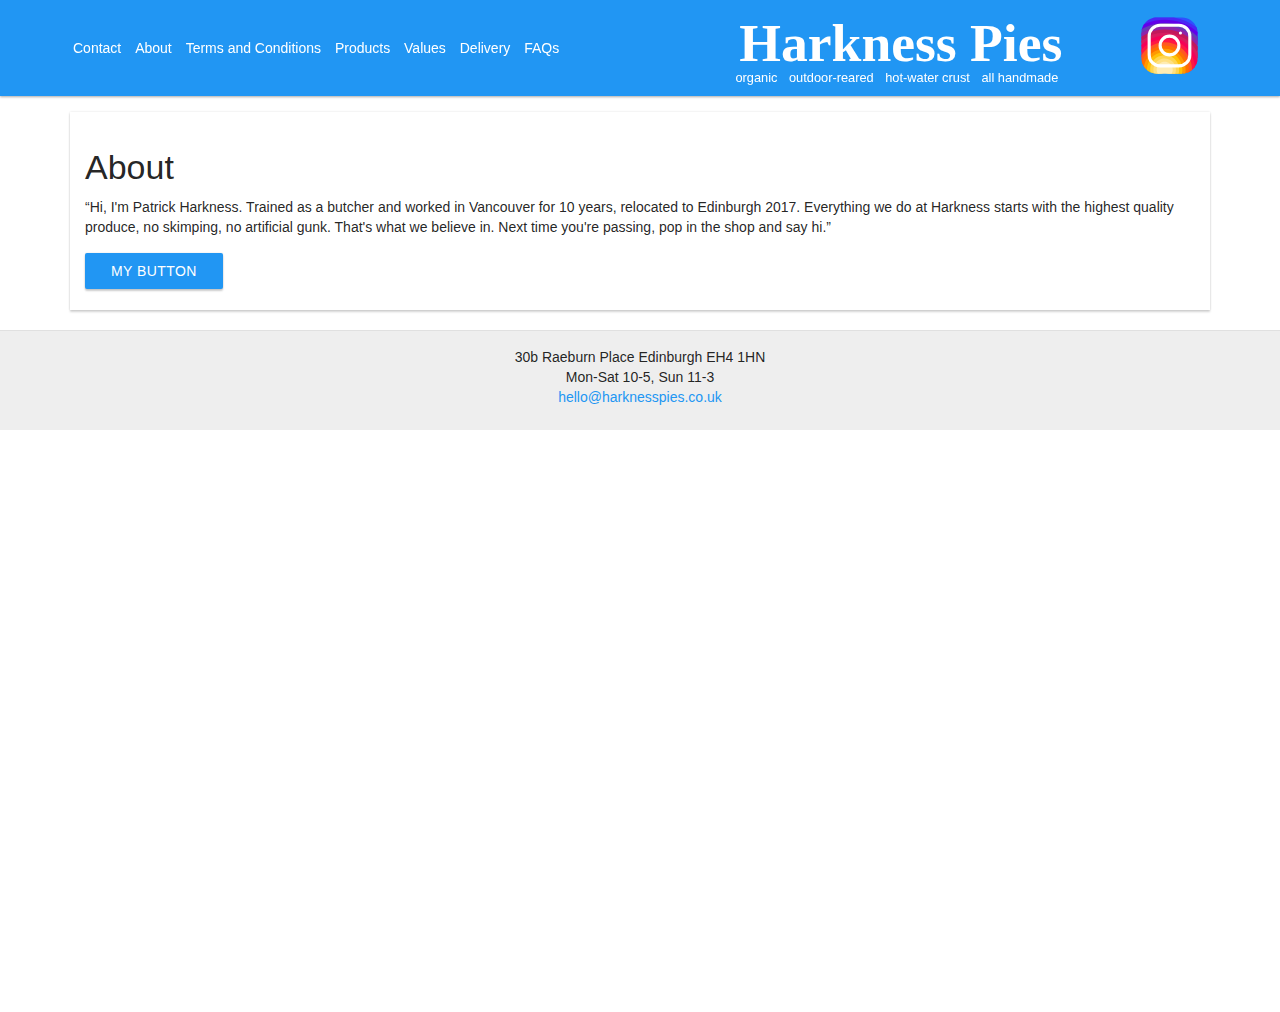
==== about.htm @ 99fbf477 "finished new Header design from web.pdf, added a gitiognore file as was tracking DS_Store and adjust" ====
<!DOCTYPE html>
<html>
  <head>
    <meta charset="utf-8" />
    <meta http-equiv="X-UA-Compatible" content="IE=edge" />
    <meta name="viewport" content="width=device-width, initial-scale=1" />
    <!-- load MUI -->
    <link href="css/mui.min.css" rel="stylesheet" type="text/css" />
    <script src="js/mui.min.js"></script>
    <!-- load custom styles -->
    <link href="./css/styles.css" rel="stylesheet" type="text/css" />
  </head>
  <body>
    <header class="mui-appbar mui--z1 header">
      <div class="mui-container">
        <table>
          <tr class="mui--appbar-height">
            <td class="mui--text-left">
              <ul class="mui-list--inline mui--text-body2 desktop-nav-hidden">
                <li><a href="contact.htm">Contact</a></li>
                <li><a href="about.htm">About</a></li>
                <li><a href="terms.htm">Terms and Conditions</a></li>
                <li><a href="products.htm">Products</a></li>
                <li><a href="values.htm">Values</a></li>
                <li><a href="delivery.htm">Delivery</a></li>
                <li><a href="faqs.htm">FAQs</a></li>
              </ul>
              <div class="dropdown_menu mobile-nav-hidden">
                <img
                  src="./img/menu.svg"
                  alt="hamburger"
                  width="24"
                  height="24"
                  onclick="toggleMenu()"
                  id="menuIcon"
                />
                <div class="navToggle">
                  <a href="contact.htm">Contact</a>
                  <a href="about.htm">About</a>
                  <a href="terms.htm">Terms and Conditions</a>
                  <a href="products.htm">Products</a>
                  <a href="values.htm">Values</a>
                  <a href="delivery.htm">Delivery</a>
                  <a href="faqs.htm">FAQs</a>
                </div>
              </div>
            </td>
            <td class="mui--text center">
              <a href="index.htm">
                <h1>Harkness Pies</h1>
                <sup
                  ><span>organic</span> <span>outdoor-reared</span>
                  <span>hot-water crust</span> <span>all handmade</span></sup
                >
              </a>
            </td>
            <td class="mui--text-right">
              <img
                src="./img/icons8-instagram.svg"
                alt="meat"
                width="75px"
                height="auto"
              />
            </td>
          </tr>
        </table>
      </div>
    </header>
    <!--  content -->
    <div class="mui-container" style="margin-top: 7rem">
      <div class="mui-panel">
        <h1>About</h1>
        <p>
          “Hi, I'm Patrick Harkness. Trained as a butcher and worked in
          Vancouver for 10 years, relocated to Edinburgh 2017. Everything we do
          at Harkness starts with the highest quality produce, no skimping, no
          artificial gunk. That's what we believe in. Next time you're passing,
          pop in the shop and say hi.”
        </p>
        <button class="mui-btn mui-btn--primary mui-btn--raised">
          My Button
        </button>
      </div>
    </div>
    <footer>
      <div class="mui-container mui--text-center">
        30b Raeburn Place Edinburgh EH4 1HN<br />
        Mon-Sat 10-5, Sun 11-3<br />
        <a href="mailto:hello@harknesspies.co.uk">hello@harknesspies.co.uk</a>
      </div>
    </footer>
    <script type="text/javascript" src="js/functions.js"></script>
  </body>
</html>
---- css/styles.css ----
/**
 * Body CSS
 */
html,
body {
  height: 100%;
}

html,
body,
input,
textarea,
button {
  -webkit-font-smoothing: antialiased;
  -moz-osx-font-smoothing: grayscale;
  text-shadow: 1px 1px 1px rgba(0, 0, 0, 0.004);
}

/**
  * Header CSS
  */
header {
  position: fixed;
  top: 0;
  right: 0;
  left: 0;
  z-index: 2;
}

header ul.mui-list--inline {
  margin-bottom: 0;
}

header a {
  color: white;
}

header table {
  width: 100%;
}

/**
  * Content CSS
  */
#content-wrapper {
  min-height: 100%;

  /* sticky footer */
  box-sizing: border-box;
  margin-bottom: -100px;
  padding-bottom: 100px;
}

.mui--text a {
  text-decoration: none;
}

.mui--text.center {
  text-align: center;
}

.mui--text a h1 {
  font-family: "Times New Roman", Times, serif;
  font-weight: bold;
  font-size: 3.35rem;
}

.mui--text a sup {
  font-size: 0.8rem;
}

.mui--text a sup span {
  margin-right: 0.5rem;
}

.vid-placeholder {
  background-color: #eee;
  padding: 5rem 9rem;
  border-radius: 0.5rem;
}

/**
  * Footer CSS
  */
footer {
  box-sizing: border-box;
  height: 100px;
  background-color: #eee;
  border-top: 1px solid #e0e0e0;
  padding-top: 1rem;
}

.navToggle {
  transform: translateY(
    -300px
  ); /* the element is transposed 300px to the left of where it's supposed to be */
  transition: transform 0s ease-in-out, visibility 0s;
  visibility: hidden;
  position: absolute;
  top: 5rem;
  background-color: #2196f3;
  text-align: center;
  padding: 1rem;
  border-radius: 0.5rem;
  transition: all 0.3s ease;
}
.navToggle.active {
  transform: translateY(
    0px
  ); /* the element is returned to where it's supposed to be */
  transition: transform 0.5s ease-in-out, visibility 0s;
  visibility: visible;
}
/* Responsive menu navigation */
@media screen and (max-width: 1200px) {
  .desktop-nav-hidden {
    display: none !important;
  }
  .mobile-nav-hidden a {
    display: block !important;
  }
}
@media screen and (min-width: 1199px) {
  .mobile-nav-hidden {
    display: none !important;
  }
}
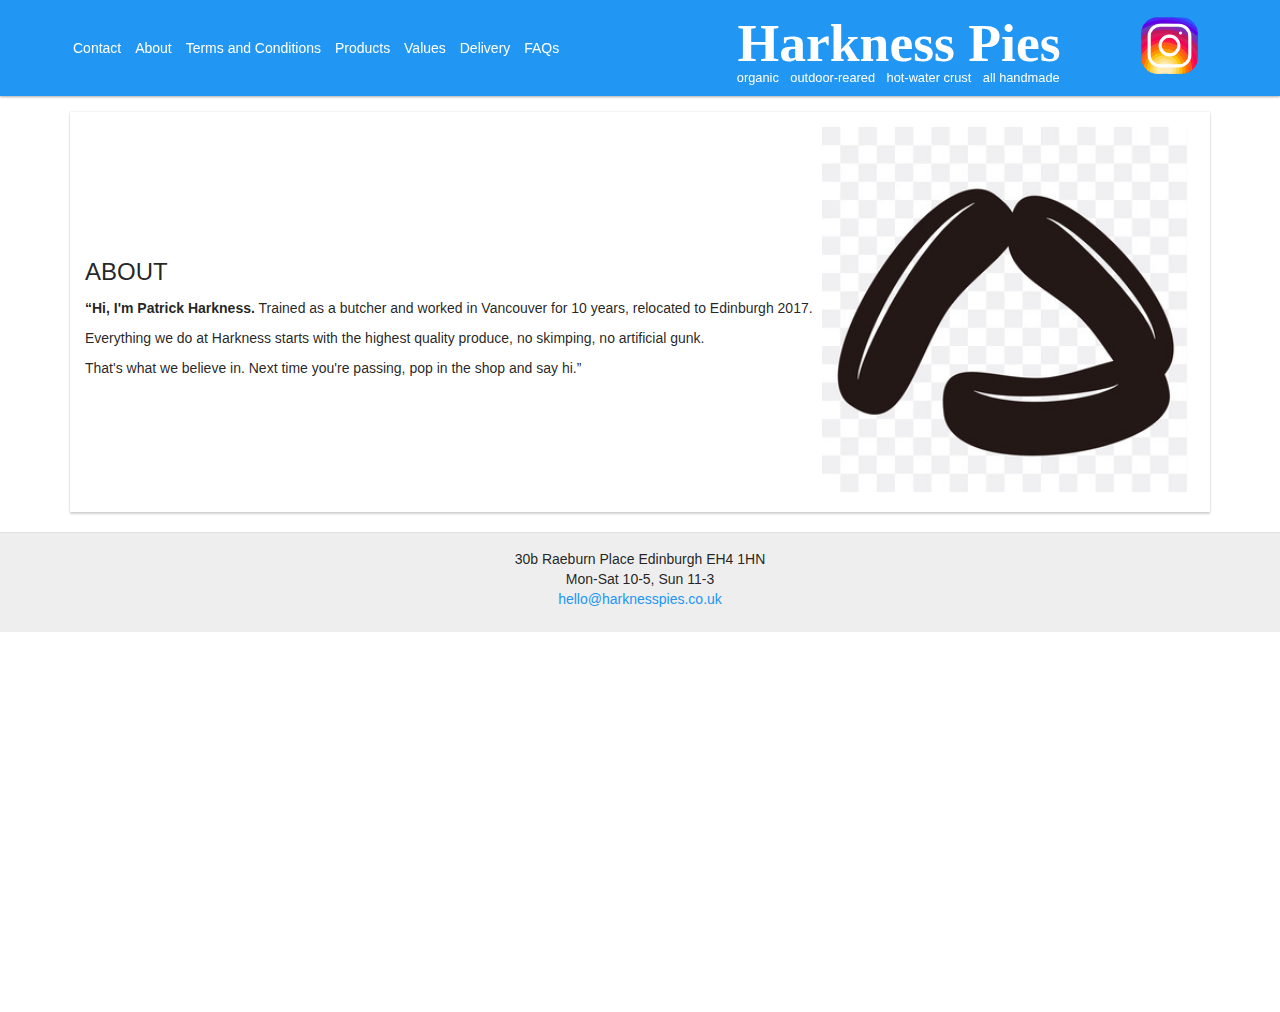
==== commit 2e548ff1: "updated flex layout, added copy and added placeholder imgs" ====
--- a/about.htm
+++ b/about.htm
@@ -69,17 +69,31 @@
     <!--  content -->
     <div class="mui-container" style="margin-top: 7rem">
       <div class="mui-panel">
-        <h1>About</h1>
-        <p>
-          “Hi, I'm Patrick Harkness. Trained as a butcher and worked in
-          Vancouver for 10 years, relocated to Edinburgh 2017. Everything we do
-          at Harkness starts with the highest quality produce, no skimping, no
-          artificial gunk. That's what we believe in. Next time you're passing,
-          pop in the shop and say hi.”
-        </p>
-        <button class="mui-btn mui-btn--primary mui-btn--raised">
-          My Button
-        </button>
+        <div class="flex-parent">
+          <div class="flex-text">
+            <h2>ABOUT</h2>
+            <div>
+              <p>
+                <strong>“Hi, I'm Patrick Harkness.</strong> Trained as a butcher
+                and worked in Vancouver for 10 years, relocated to Edinburgh
+                2017.
+              </p>
+              <p>
+                Everything we do at Harkness starts with the highest quality
+                produce, no skimping, no artificial gunk.
+              </p>
+              <p>
+                That's what we believe in. Next time you're passing, pop in the
+                shop and say hi.”
+              </p>
+            </div>
+          </div>
+          <div class="flex-img">
+            <div>
+              <img src="./img/sausages.jpeg" class="card-image" />
+            </div>
+          </div>
+        </div>
       </div>
     </div>
     <footer>
--- a/css/styles.css
+++ b/css/styles.css
@@ -67,6 +67,7 @@
 
 .mui--text a sup {
   font-size: 0.8rem;
+  padding-left: 0.5em;
 }
 
 .mui--text a sup span {
@@ -77,6 +78,34 @@
   background-color: #eee;
   padding: 5rem 9rem;
   border-radius: 0.5rem;
+}
+
+/** flex card styles **/
+.flex-parent {
+  align-items: center;
+  display: flex;
+  flex-direction: row;
+  justify-content: center;
+}
+
+.flex-parent .card-image {
+  width: 100%;
+  height: auto;
+}
+
+.flex-text {
+  width: 50%;
+  flex: 2;
+}
+
+.flex-img {
+  width: 50%;
+  flex: 1;
+  margin: 0 0.5rem;
+}
+
+.subHeader {
+  font-size: 1.5rem;
 }
 
 /**
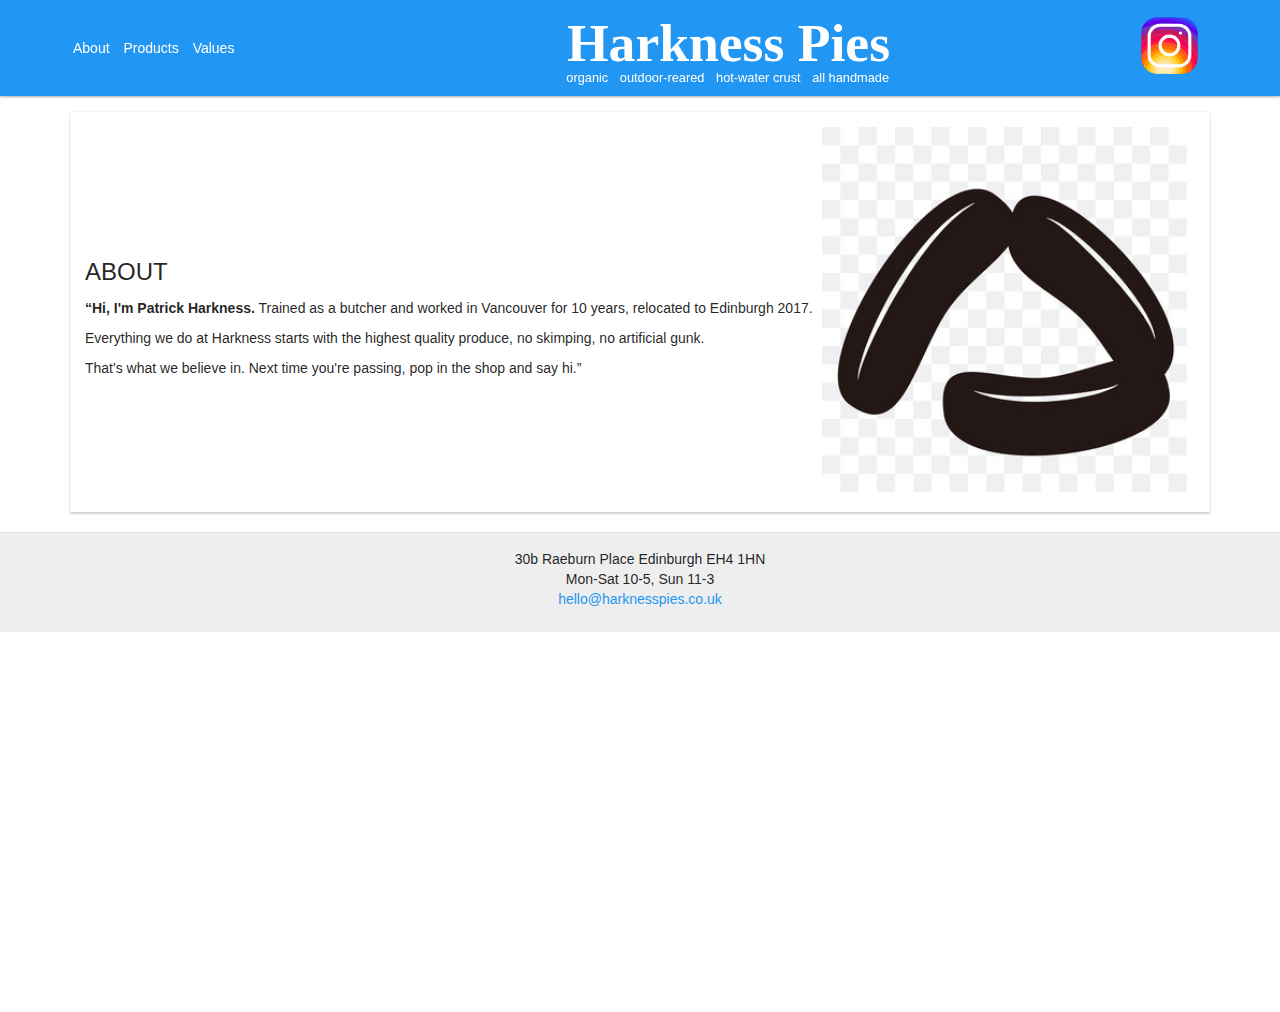
==== commit 3f42d714: "removed desktop unused holding pages from nav" ====
--- a/about.htm
+++ b/about.htm
@@ -17,13 +17,9 @@
           <tr class="mui--appbar-height">
             <td class="mui--text-left">
               <ul class="mui-list--inline mui--text-body2 desktop-nav-hidden">
-                <li><a href="contact.htm">Contact</a></li>
                 <li><a href="about.htm">About</a></li>
-                <li><a href="terms.htm">Terms and Conditions</a></li>
                 <li><a href="products.htm">Products</a></li>
                 <li><a href="values.htm">Values</a></li>
-                <li><a href="delivery.htm">Delivery</a></li>
-                <li><a href="faqs.htm">FAQs</a></li>
               </ul>
               <div class="dropdown_menu mobile-nav-hidden">
                 <img
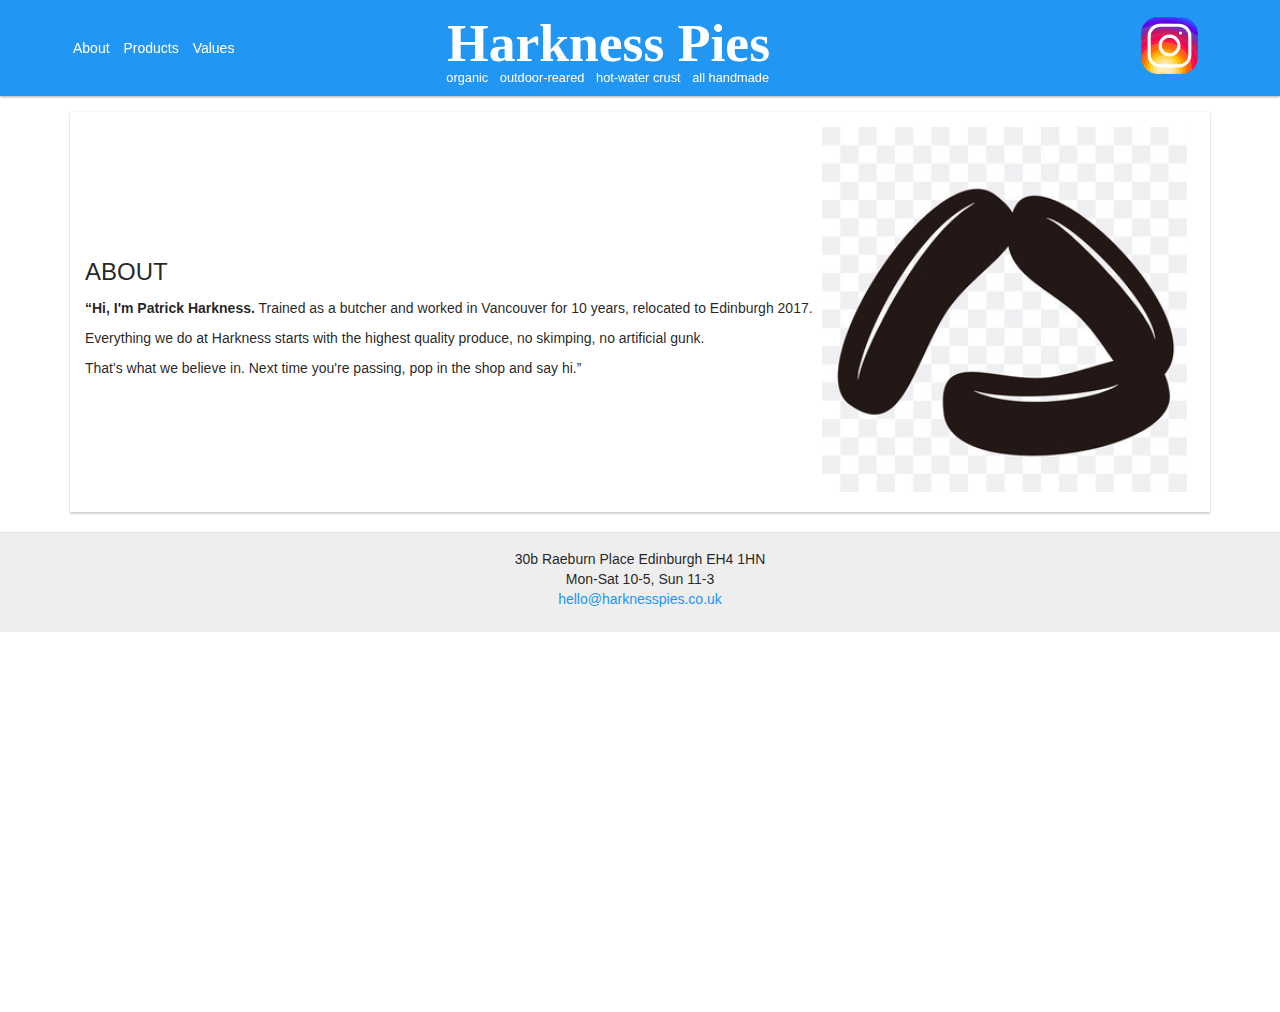
==== commit 21944efd: "added spacer to align header title" ====
--- a/about.htm
+++ b/about.htm
@@ -31,13 +31,9 @@
                   id="menuIcon"
                 />
                 <div class="navToggle">
-                  <a href="contact.htm">Contact</a>
                   <a href="about.htm">About</a>
-                  <a href="terms.htm">Terms and Conditions</a>
                   <a href="products.htm">Products</a>
                   <a href="values.htm">Values</a>
-                  <a href="delivery.htm">Delivery</a>
-                  <a href="faqs.htm">FAQs</a>
                 </div>
               </div>
             </td>
@@ -50,6 +46,7 @@
                 >
               </a>
             </td>
+            <td class="desktop-spacer"></td>
             <td class="mui--text-right">
               <img
                 src="./img/icons8-instagram.svg"
--- a/css/styles.css
+++ b/css/styles.css
@@ -37,6 +37,10 @@
 
 header table {
   width: 100%;
+}
+
+header .desktop-spacer {
+  width: auto;
 }
 
 /**
@@ -141,7 +145,7 @@
   visibility: visible;
 }
 /* Responsive menu navigation */
-@media screen and (max-width: 1200px) {
+@media screen and (max-width: 989px) {
   .desktop-nav-hidden {
     display: none !important;
   }
@@ -149,8 +153,12 @@
     display: block !important;
   }
 }
-@media screen and (min-width: 1199px) {
+/* desktop breakpoint */
+@media screen and (min-width: 990px) {
   .mobile-nav-hidden {
     display: none !important;
   }
+  .desktop-spacer {
+    min-width: 8rem;
+  }
 }
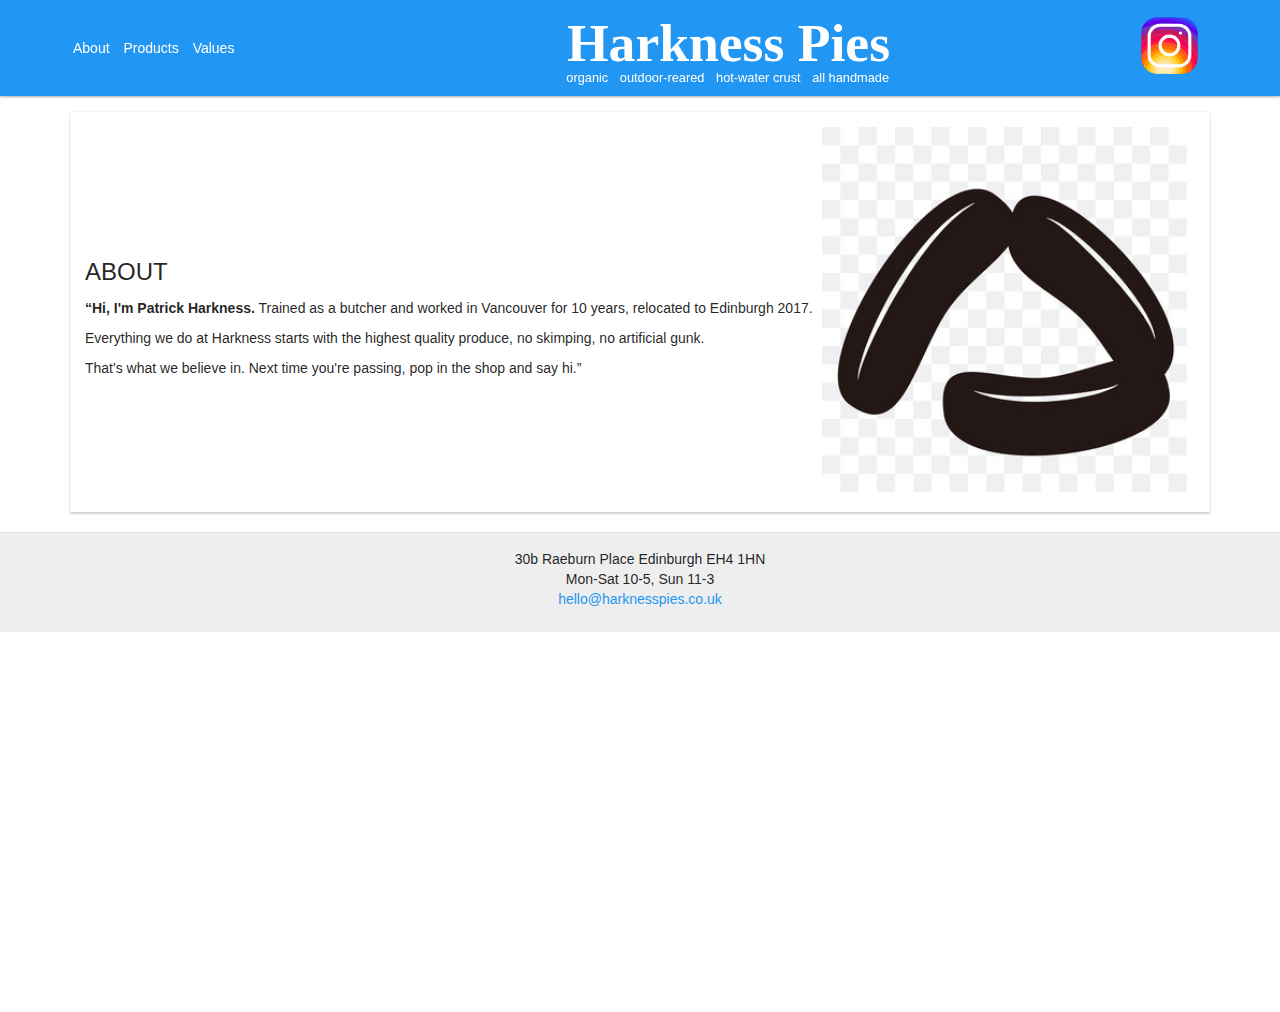
==== commit 8c3af895: "Merge pull request #3 from matherton/master" ====
--- a/about.htm
+++ b/about.htm
@@ -46,7 +46,6 @@
                 >
               </a>
             </td>
-            <td class="desktop-spacer"></td>
             <td class="mui--text-right">
               <img
                 src="./img/icons8-instagram.svg"
--- a/css/styles.css
+++ b/css/styles.css
@@ -37,10 +37,6 @@
 
 header table {
   width: 100%;
-}
-
-header .desktop-spacer {
-  width: auto;
 }
 
 /**
@@ -145,7 +141,7 @@
   visibility: visible;
 }
 /* Responsive menu navigation */
-@media screen and (max-width: 989px) {
+@media screen and (max-width: 990px) {
   .desktop-nav-hidden {
     display: none !important;
   }
@@ -153,12 +149,8 @@
     display: block !important;
   }
 }
-/* desktop breakpoint */
-@media screen and (min-width: 990px) {
+@media screen and (min-width: 989px) {
   .mobile-nav-hidden {
     display: none !important;
   }
-  .desktop-spacer {
-    min-width: 8rem;
-  }
 }
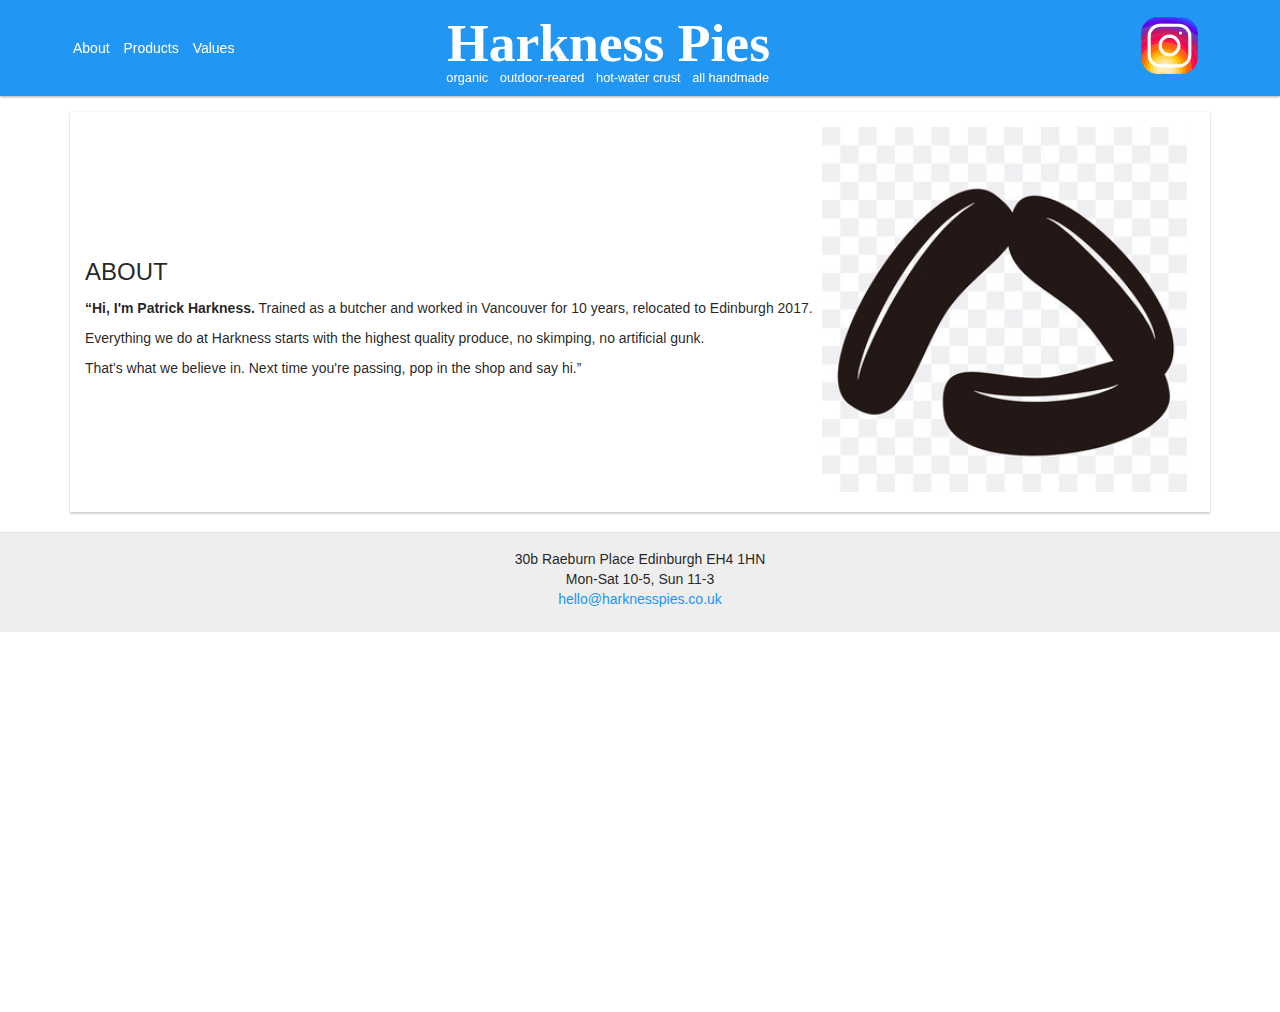
==== commit 14dbba84: "Merge pull request #4 from matherton/master" ====
--- a/about.htm
+++ b/about.htm
@@ -46,6 +46,7 @@
                 >
               </a>
             </td>
+            <td class="desktop-spacer"></td>
             <td class="mui--text-right">
               <img
                 src="./img/icons8-instagram.svg"
--- a/css/styles.css
+++ b/css/styles.css
@@ -37,6 +37,10 @@
 
 header table {
   width: 100%;
+}
+
+header .desktop-spacer {
+  width: auto;
 }
 
 /**
@@ -141,7 +145,7 @@
   visibility: visible;
 }
 /* Responsive menu navigation */
-@media screen and (max-width: 990px) {
+@media screen and (max-width: 989px) {
   .desktop-nav-hidden {
     display: none !important;
   }
@@ -149,8 +153,12 @@
     display: block !important;
   }
 }
-@media screen and (min-width: 989px) {
+/* desktop breakpoint */
+@media screen and (min-width: 990px) {
   .mobile-nav-hidden {
     display: none !important;
   }
+  .desktop-spacer {
+    min-width: 8rem;
+  }
 }
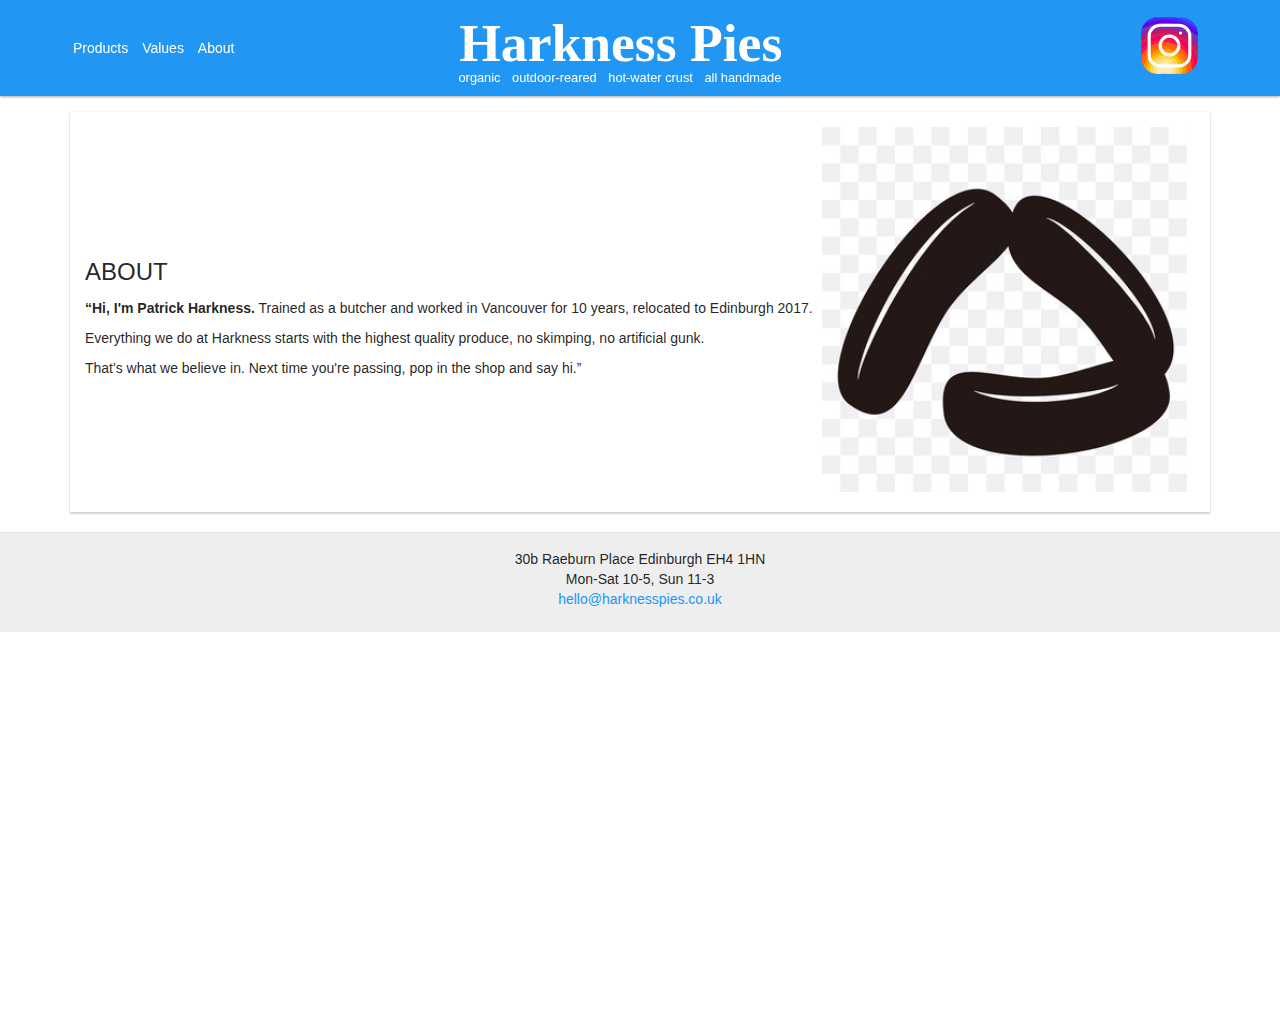
==== commit 22bd8e16: "matched link order to web copy.pdf" ====
--- a/about.htm
+++ b/about.htm
@@ -17,9 +17,9 @@
           <tr class="mui--appbar-height">
             <td class="mui--text-left">
               <ul class="mui-list--inline mui--text-body2 desktop-nav-hidden">
-                <li><a href="about.htm">About</a></li>
                 <li><a href="products.htm">Products</a></li>
                 <li><a href="values.htm">Values</a></li>
+                <li><a href="about.htm">About</a></li>
               </ul>
               <div class="dropdown_menu mobile-nav-hidden">
                 <img
@@ -31,9 +31,9 @@
                   id="menuIcon"
                 />
                 <div class="navToggle">
-                  <a href="about.htm">About</a>
                   <a href="products.htm">Products</a>
                   <a href="values.htm">Values</a>
+                  <a href="about.htm">About</a>
                 </div>
               </div>
             </td>
--- a/css/styles.css
+++ b/css/styles.css
@@ -159,6 +159,6 @@
     display: none !important;
   }
   .desktop-spacer {
-    min-width: 8rem;
+    min-width: 7rem;
   }
 }
